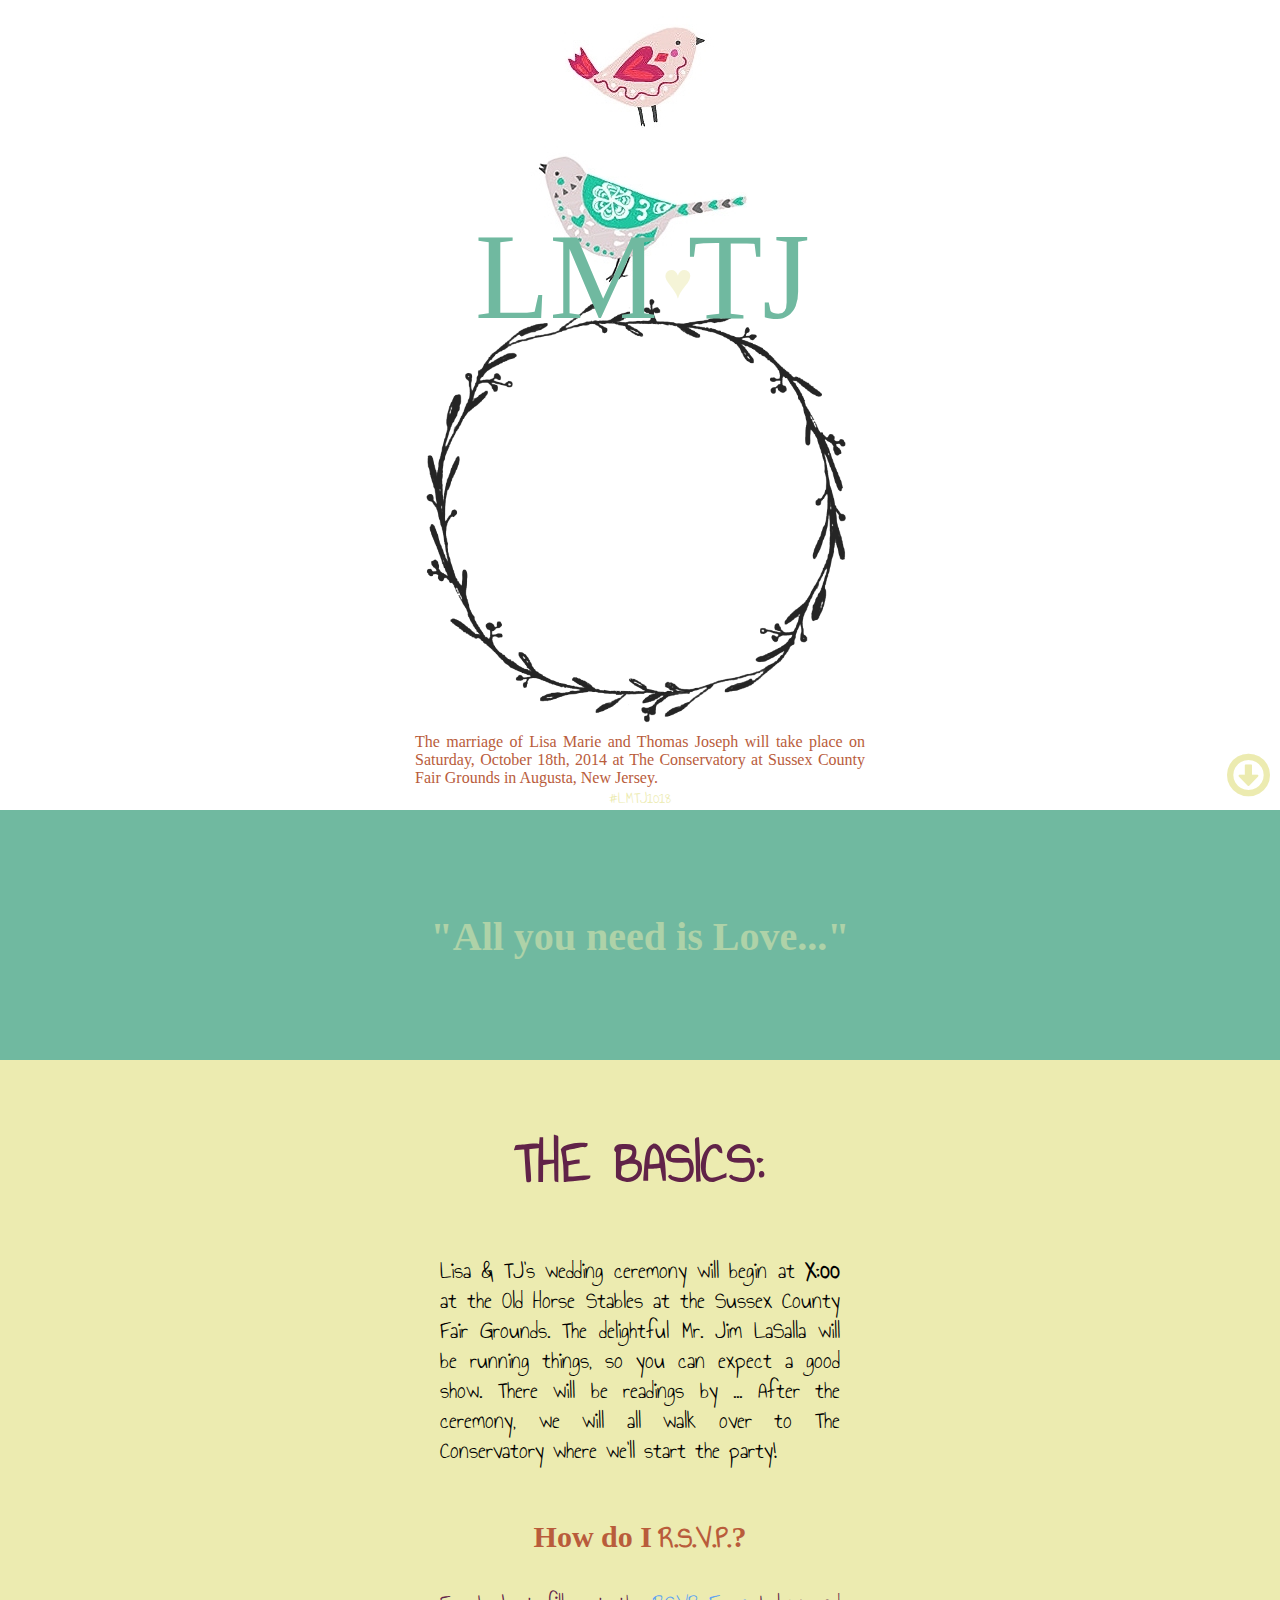
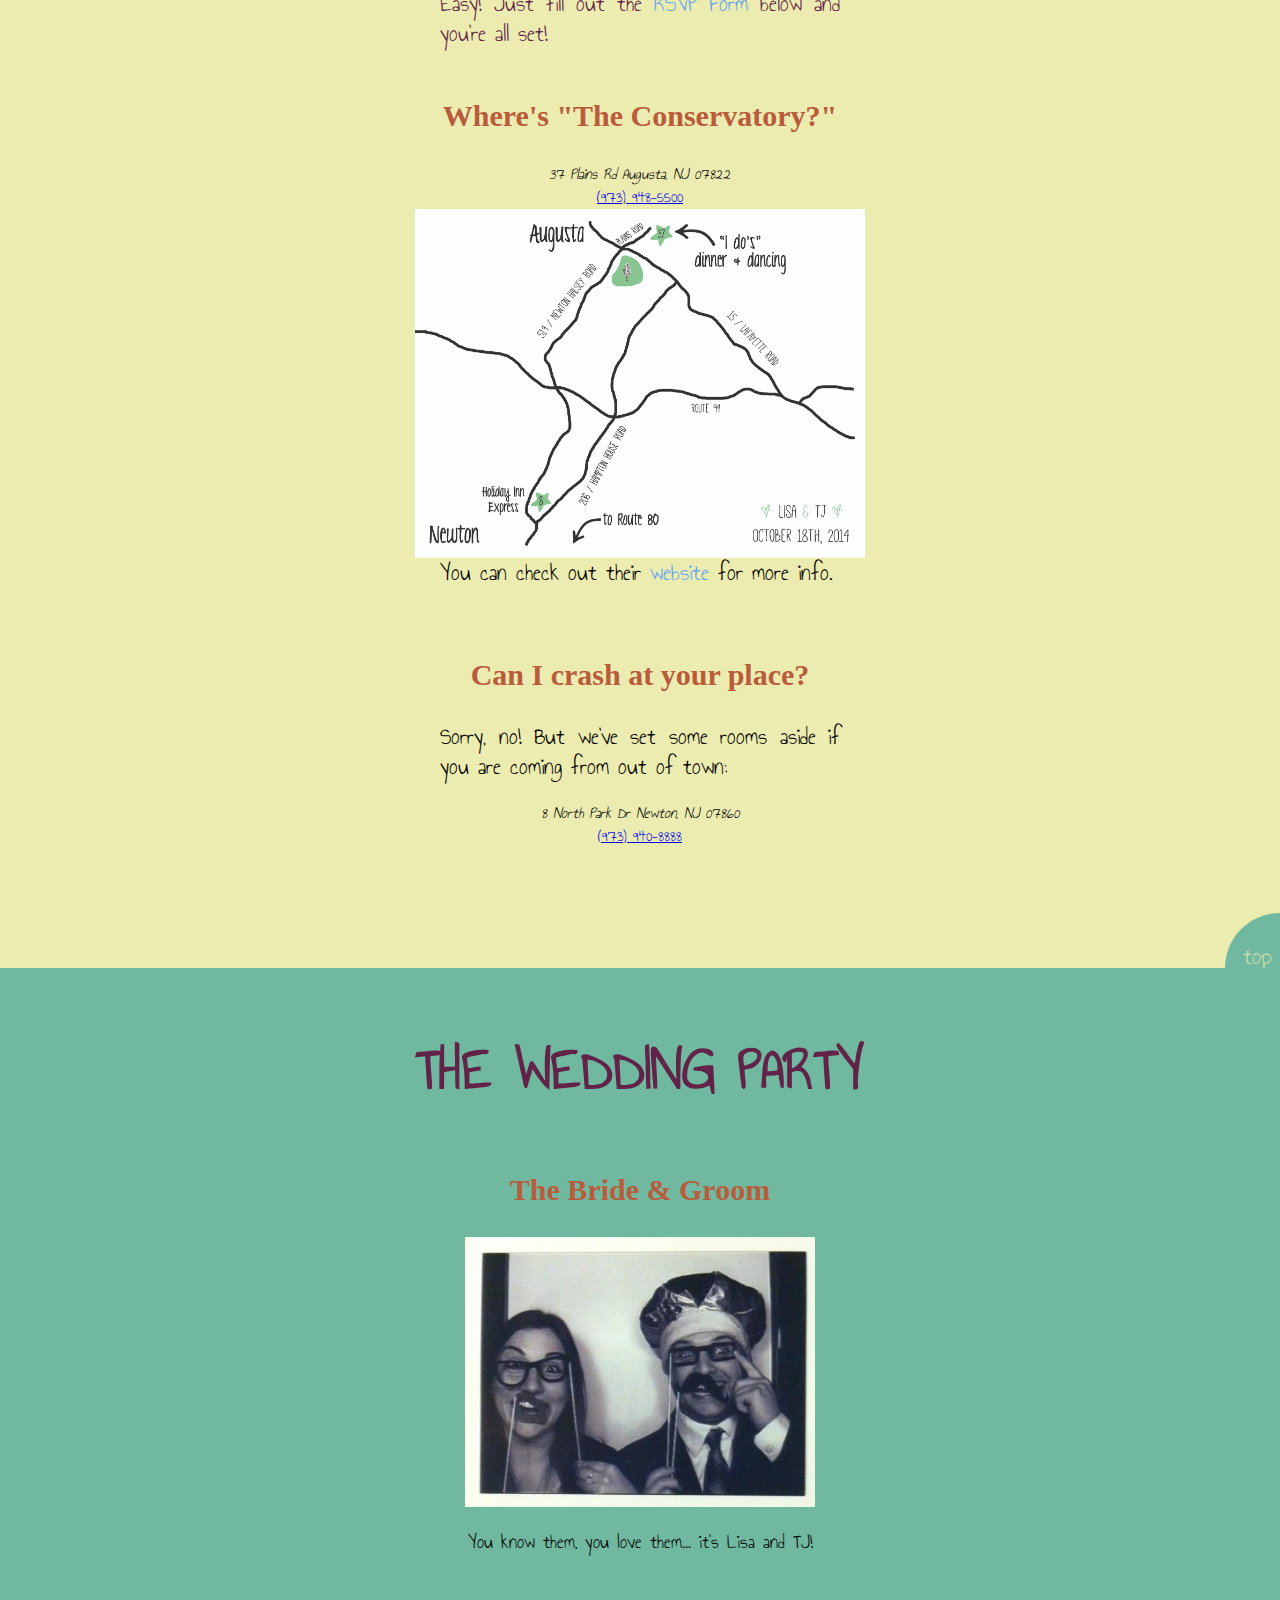
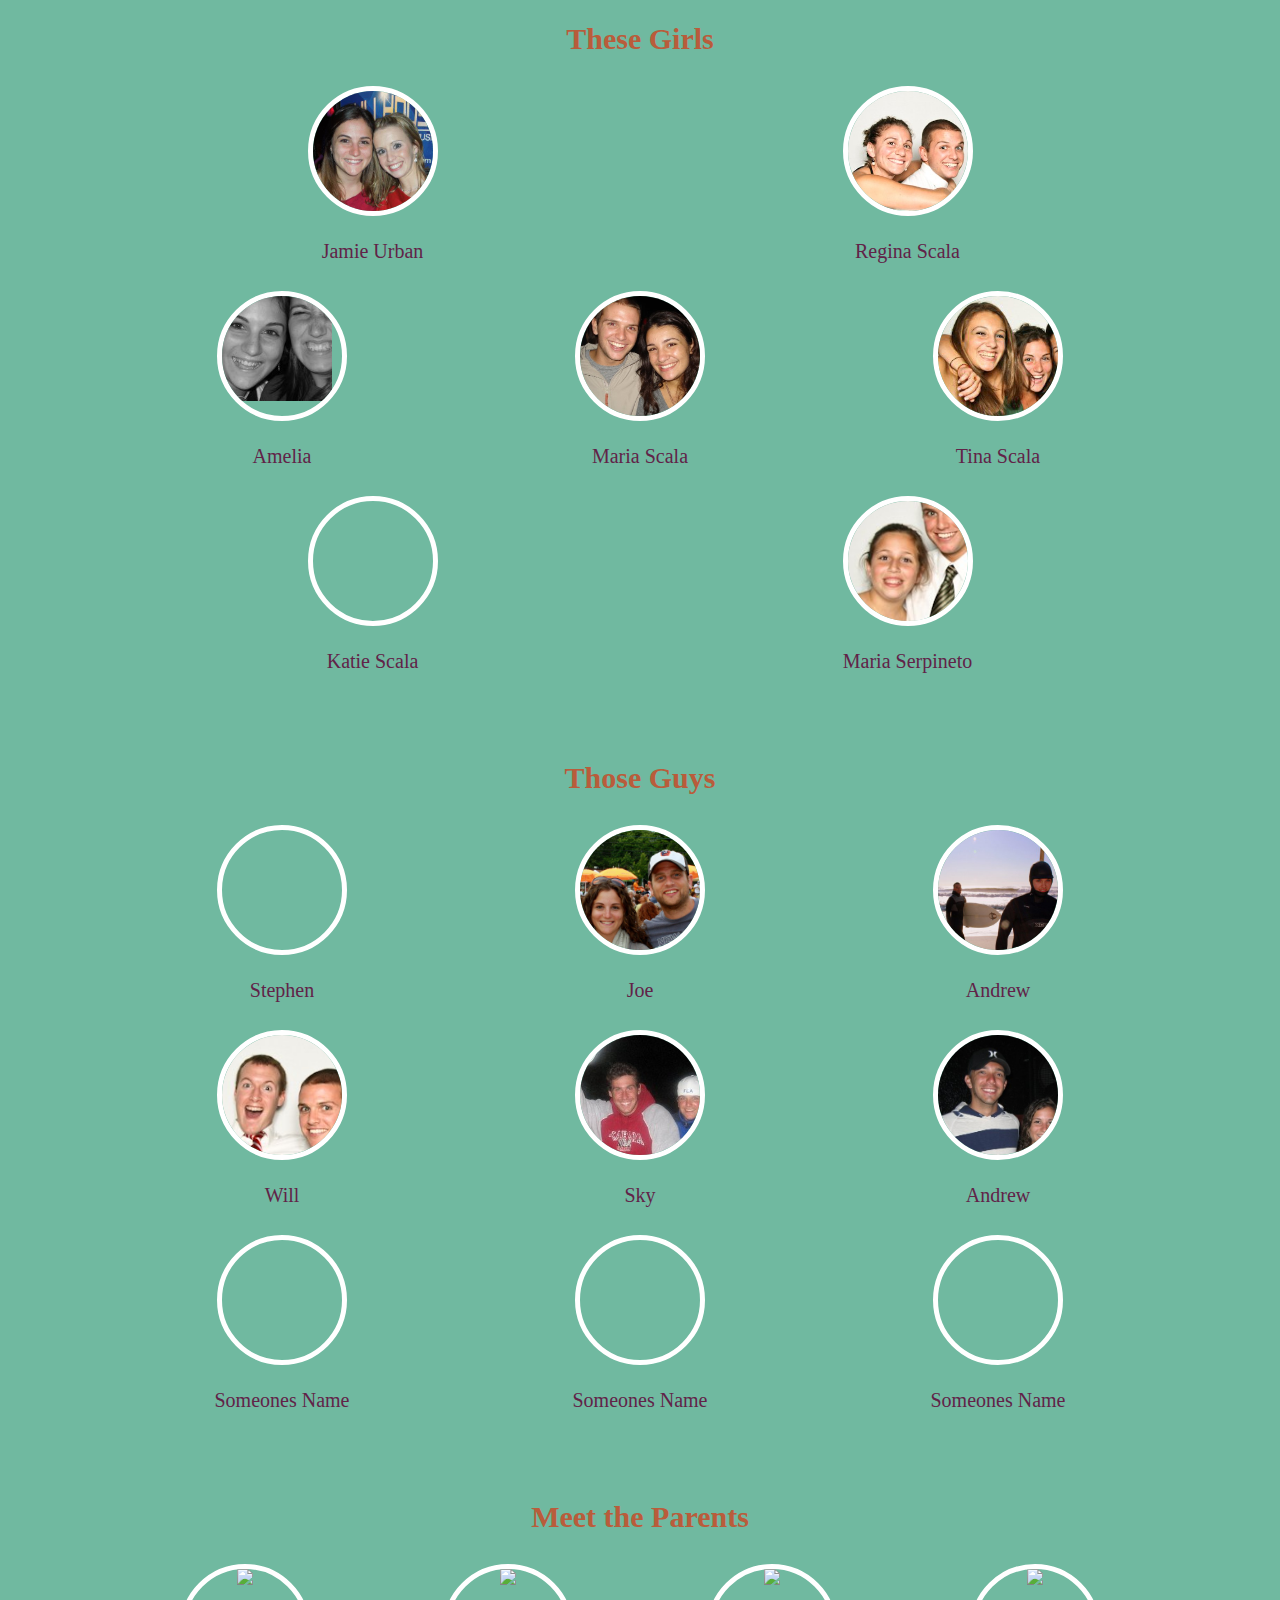
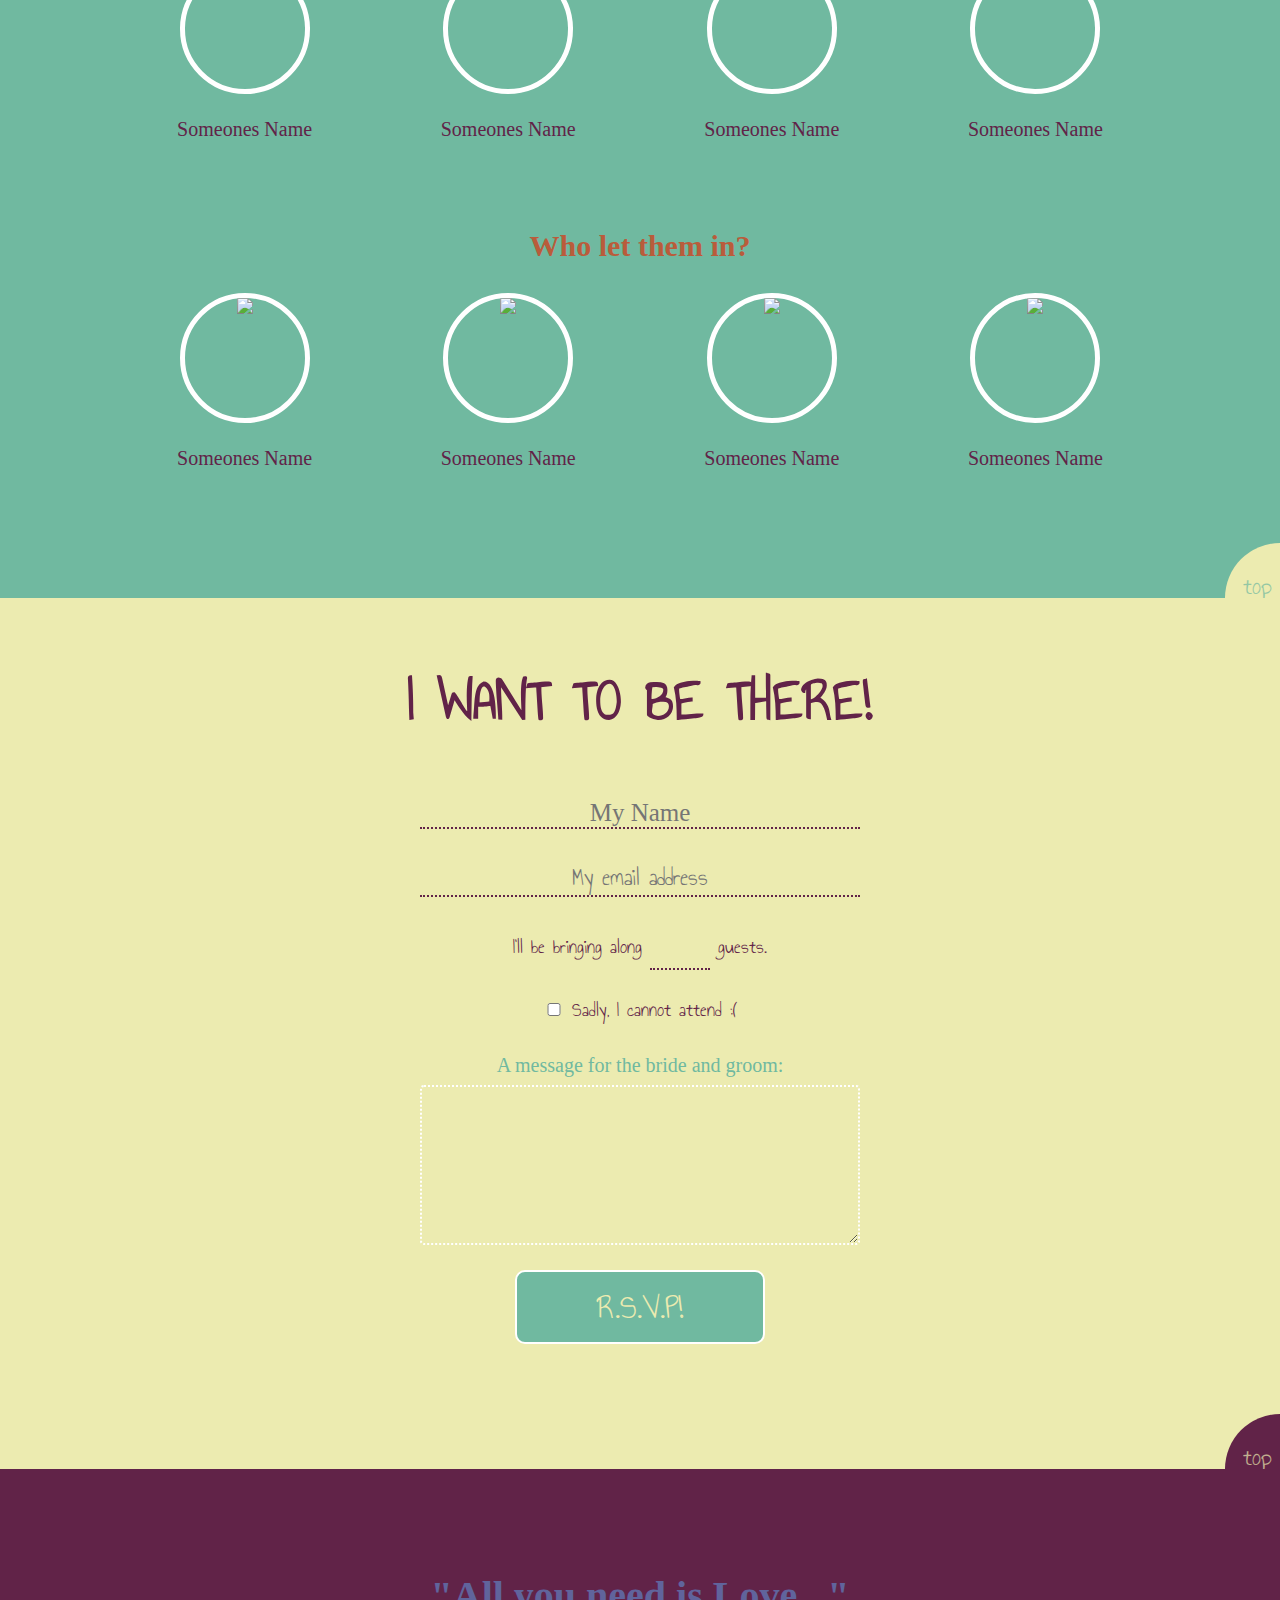
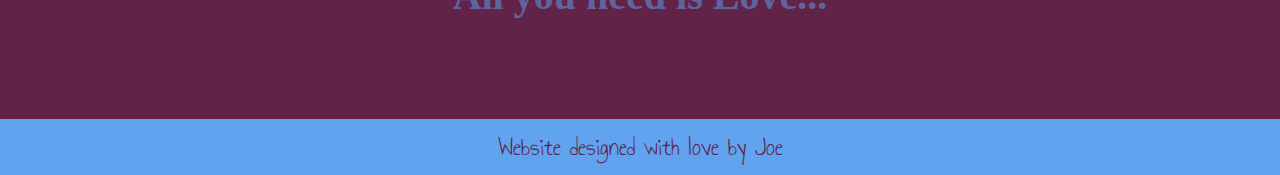
==== lmtj/lmtj/index.html @ 869a6912 "favicon, rotating header text" ====
﻿<!DOCTYPE HTML PUBLIC "-//W3C//DTD XHTML 1.0 Transitional//EN" "http://www.w3.org/TR/xhtml1/DTD/xhtml1-transitional.dtd">
<html xmlns="http://www.w3.org/1999/xhtml">

<head>
    <!--
    <link href='http://fonts.googleapis.com/css?family=Rum+Raisin' rel='stylesheet' type='text/css'>
    <link href='http://fonts.googleapis.com/css?family=Sue+Ellen+Francisco' rel='stylesheet' type='text/css'>
    <link href='http://fonts.googleapis.com/css?family=Patrick+Hand' rel='stylesheet' type='text/css'>
    -->
    <link href='http://fonts.googleapis.com/css?family=Homemade+Apple' rel='stylesheet' type='text/css' />
    <link href='http://fonts.googleapis.com/css?family=Annie+Use+Your+Telescope' rel='stylesheet' type='text/css' />
    <link href='http://fonts.googleapis.com/css?family=Loved+by+the+King' rel='stylesheet' type='text/css' />
    <link href='http://fonts.googleapis.com/css?family=Unkempt:400,700|Love+Ya+Like+A+Sister|Kranky|Miltonian|Ribeye+Marrow' rel='stylesheet' type='text/css' />

    <link href="http://netdna.bootstrapcdn.com/font-awesome/4.0.3/css/font-awesome.css" rel="stylesheet" />

    <link rel="shortcut icon" type="image/png" href="/favicon.ico" />
    <link rel="shortcut icon" type="image/png" href="http://lisaandtj.com/favicon.ico" />

    <meta http-equiv="Content-Type" content="text/html; charset=utf-8" />
    <title>LM&hearts;TJ</title>
    <link href="style.css" rel="stylesheet" />
    <link href="top.css" rel="stylesheet" />
    <link href="map.css" rel="stylesheet" />
</head>

<body onload="">
    <!-- Just an anchor --><a name=top></a>

    <div class="relative">

        <!-- HEADER IMAGES! -->

        <div id="spacer"></div>

        <div id="redbird" class="bird">
            <img src="assets/invites/redbird.jpg" />
        </div>
        <div id="greenbird" class="bird">
            <img src="assets/invites/greenbird.jpg" />
        </div>

        <div id="wreath">
            <img id="wreath" src="assets/invites/4.png" width="450px" />
        </div>

        <div id="LMTJ1" style="cursor: pointer; position: absolute; font-family: 'Unkempt'; margin-top: 70px; font-size: 140px; margin-bottom: 40px; top: 137px; left: 50%; margin-left: -165px; font-size: 122px;"
             title="Unkempt"
             class="color2">LM<span class="heart color3">&hearts;</span>TJ</div>

        <div id="LMTJ2" style="cursor: pointer;  position: absolute; font-family: 'Kranky'; top: 134px; margin-top: 70px; left: 50%; font-size: 140px; margin-bottom: 40px; margin-left: -184px; font-size: 120px;"
             title="Kranky"
             class="color2" style="">LM<span class="heart color3">&hearts;</span>TJ</div>

        <div id="LMTJ3" style="cursor: pointer; position: absolute; font-family: 'Ribeye Marrow'; top: 141px; margin-top: 70px; margin-bottom: 40px; left: 50%; left: 50%; margin-left: -176px; font-size: 102px;"
             title="Ribeye Marrow"
             class="color2" style="">LM<span class="heart color3">&hearts;</span>TJ</div>

        <!-- Intro text -->

        <div id="announcement" class="rotate-3 font-apple color5">
            The marriage of <span class=color2x>Lisa Marie</span> and <span class=color2x>Thomas Joseph</span> will take place on Saturday,
            October 18th, 2014 at
            The Conservatory
            at Sussex County Fair Grounds in Augusta, New Jersey.
        </div>

        <div id="hashtag" class="color3 font-annie">#LMTJ1018</div>

        <span class="color3 arrow lookatme">
            <i class="fa fa-arrow-circle-o-down"></i>
        </span>

    </div>

    <div class="bgcolor2 level">
        <h2 class="color3 font-apple all-you-need pulse">"All you need is Love..."</h2>
    </div>

    <div id=level2 class="level bgcolor3">
        <h2 class="color4 font-annie">THE BASICS:</h2>

        <p class=font-annie>
            Lisa & TJ's wedding ceremony will begin at <b>X:00</b> at the Old Horse Stables at the Sussex County Fair Grounds.
            The delightful Mr. Jim LaSalla will be running things, so you can expect a good show.
            There will be readings by ...
            After the ceremony, we will all walk over to The Conservatory where we'll start the party!
        </p>
        <h3 class="color5 font-apple">How do I <span class="font-annie bold">R.S.V.P.</span>?</h3>
        <p class="color4 font-annie">
            Easy! Just fill out the <a href="#rsvp">RSVP Form</a> below and you're all set!
        </p>


        <h3 class="color5 font-apple">Where's "The Conservatory?"</h3>

        <div id="conservatory-info" class="font-annie">
            <address>37 Plains Rd Augusta, NJ 07822</address>
            <a href="tel:9739485500">(973) 948-5500</a>
        </div>

        <a href="assets/Map.jpg">
            <img id="map" src="assets/Map.jpg" width="450px" />
        </a>

        <p class="font-annie">
            You can check out their <a href="http://www.newjerseystatefair.org/conservatory/conservatory.cfm" target="_blank">website</a> for more info.
        </p>

        <!--
        <br /><br />
        <p class=font-annie>
            Here are a few pics to give you the idea. <br />
            <br />

            <img class=conservatory-image src="https://www.newjerseystatefair.org/assets/images/conservatory_directions.jpg" /></img>
            <img class=conservatory-image src="https://www.newjerseystatefair.org/assets/images/conservatory_family.jpg" /></img>
            <img class=conservatory-image src="https://www.newjerseystatefair.org/assets/images/conservatory_social.jpg" /></img>
                      -->
        </p>
        <!--
        <h3 class="color5 font-apple">Who's in the Wedding?</h3>
        <p class=font-annie>
            Funny you should ask! You can read all about that <a href="#weddingparty">here</a> :)
        </p>
        -->
        <!--
        <h3 class="color5 font-apple">What should I bring?</h3>
        <p class=font-annie>
            Your dancin' shoes, and if you'd like, you can get some good gift ideas here:
        </p>
        -->

        <h3 class="color5 font-apple">Can I crash at your place?</h3>
        <p class="font-annie">
            Sorry, no! But we've set some rooms aside if you are coming from out of town:
        </p>
        <div id="hotel-info" class="font-annie">
            <address>8 North Park Dr Newton, NJ 07860</address>
            <a href="tel:9739408888">(973) 940-8888</a>
        </div>

        <div class="top-link bgcolor2">
            <a href="#top" class="font-annie color3">top</a>
        </div>
        </a>
        </p>
    </div>
    <div id=level3 class="level bgcolor2">
        <a name=weddingparty></a>
        <h2 class="color4 font-annie">THE WEDDING PARTY</h2>
        <div>
            <h3 class="color5 font-apple">The Bride &amp; Groom</h3>
            <div class=img-container style="">
                <img id=filmstrip src="assets/filmstrip.jpg" width=350 /></img>
            </div>

            <p class=font-annie>
                You know them, you love them... it's Lisa and TJ!
            </p>
        </div>
        <!--
        <div class=half>
            <h3 class="color5 font-apple">"Made" of Honor</h3>
            <div class="circle spin">
                <img src="http://3.bp.blogspot.com/-3k7Y3EVSAos/UptYUQIkzfI/AAAAAAAALD0/5wga7NgBuIs/s640/IMG_1377.jpg" width=300 />
            </div>
            <p class="color4 font-apple center quote">First "Nick-name" Lastname</p>
            <p class="center font-annie">And a little bit more info about her!</p>
        </div>
        <div class="half borderxleft">
            <h3 class="color5 font-apple">The Greatest Man</h3>
            <div class="circle spinback">
                <img src="http://3.bp.blogspot.com/-ca2h3PE_8Mw/UmMtMMgVLuI/AAAAAAAAFTk/RKV72w-Aeik/s640/Hike-2.jpg" width=300 />
            </div>
            <p class="color4 font-apple center quote">First "Nickname" Lastname</p>
            <p class="center font-annie">And a little bit more info about him!</p>
        </div>
        -->
        <h3 class="color5 font-apple">These Girls</h3>

        <div class=half>
            <div class="circle circle-small">
                <img src="assets/jamie&me.jpg"
                     style="position: relative; width: 250px; top: -40px; left: -60px;" /></img>
            </div>
            <p class="quote color4 font-apple center shake-hover">Jamie Urban</p>
        </div>
        <div class=half>
            <div class="circle circle-small">
                <img src="assets/regina&tj.jpg"
                     style="position: relative; width: 300px; top: -80px; left: -30px;" /></img>
            </div>
            <p class="quote color4 font-apple center">Regina Scala</p>
        </div>

        <div class=third>
            <div class="circle circle-small">
                <img src="assets/amelia&me.jpg"
                     style="position: relative; width: 140px; top: 0px; left: -30px;" /></img>
            </div>
            <p class="quote color4 font-apple center">Amelia</p>
        </div>
        <div class=third>
            <div class="circle circle-small">
                <img src="assets/tj&mariascala.jpg"
                     style="position: relative; width: 180px; top: 0px; left: -30px;" /></img>
            </div>
            <p class="quote color4 font-apple center">Maria Scala</p>
        </div>
        <div class=third>
            <div class="circle circle-small">
                <img src="assets/scalagirls&me-2.jpg"
                     style="position: relative; width: 170px; top: 0px; left: 0px;" /></img>
            </div>
            <p class="quote color4 font-apple center">Tina Scala</p>
        </div>

        <div class=half>
            <div class="circle circle-small">
                <img src=""
                     style="position: relative; width: 170px; top: 0px; left: 0px;" /></img>
            </div>
            <p class="quote color4 font-apple center">Katie Scala</p>
        </div>
        <div class=half>
            <div class="circle circle-small">
                <img src="assets/tj&mariaserp.jpg"
                     style="position: relative; width: 519px; top: -174px; left: -123px;" /></img>
            </div>
            <p class="quote color4 font-apple center">Maria Serpineto</p>
        </div>


        <h3 class="color5 font-apple">Those Guys</h3>

        <div class=third>
            <div class="circle circle-small">
                <img src="assets/lisa&stephen.jpg"
                     style="position: relative; top: -33px; left: -138px; width: 377px;" /></img>
            </div>
            <p class="quote color4 font-apple center">Stephen</p>
        </div>
        <div class=third>
            <div class="circle circle-small">
                <img src="assets/lisaregina&joe.jpg"
                     style="position: relative; top: -73px; left: -179px; width: 419px;" /></img>
            </div>
            <p class="quote color4 font-apple center">Joe</p>
        </div>
        <div class=third>
            <div class="circle circle-small">
                <img src="assets/tj&andrew.png"
                     style="position: relative; top: 0px; left: -86px; width: 250px;" /></img>
            </div>
            <p class="quote color4 font-apple center">Andrew</p>
        </div>


        <div class=third>
            <div class="circle circle-small">
                <img src="assets/tj&will1.jpg"
                     style="position: relative; top: -139px; left: -196px; width: 500px;" /></img>
            </div>
            <p class="quote color4 font-apple center">Will</p>
        </div>
        <div class=third>
            <div class="circle circle-small">
                <img src="assets/tjandrew&sky.jpg"
                     style="position: relative; top: -75px; left: -147px; width: 385px;" /></img>
            </div>
            <p class="quote color4 font-apple center">Sky</p>
        </div>
        <div class=third>
            <div class="circle circle-small">
                <img src="assets/tjlisa&andrew.jpg"
                     style="position: relative;top: 0px; left: -25px; width: 250px" /></img>
            </div>
            <p class="quote color4 font-apple center">Andrew</p>
        </div>
        <div class=third>
            <div class="circle circle-small">
                <img src=""
                     style="position: relative;top: 0px; left: -25px;" width=150px /></img>
            </div>
            <p class="quote color4 font-apple center">Someones Name</p>
        </div>
        <div class=third>
            <div class="circle circle-small">
                <img src=""
                     style="position: relative;top: 0px; left: -25px;" width=150px /></img>
            </div>
            <p class="quote color4 font-apple center">Someones Name</p>
        </div>
        <div class=third>
            <div class="circle circle-small">
                <img src=""
                     style="position: relative;top: 0px; left: -25px;" width=150px /></img>
            </div>
            <p class="quote color4 font-apple center">Someones Name</p>
        </div>



        <h3 class="color5 font-apple">Meet the Parents</h3>

        <div class=quarter>
            <div class="circle circle-small wobble">
                <img src="http://2.bp.blogspot.com/-B0xafKQ3IIA/UptYVHcWcLI/AAAAAAAALD4/d2SfIdviL4Q/s640/IMG_1363.jpg" width=300 /></img>
            </div>
            <p class="quote color4 font-apple center">Someones Name</p>
        </div>
        <div class=quarter>
            <div class="circle circle-small">
                <img src="http://2.bp.blogspot.com/-rRsVY1VwEDY/UmccPJsUi3I/AAAAAAAAFWM/uldNN2NoHP8/s640/Final+Expressions-6.jpg" width=300 /></img>
            </div>
            <p class="quote color4 font-apple center">Someones Name</p>
        </div>
        <div class=quarter>
            <div class="circle circle-small">
                <img src="http://1.bp.blogspot.com/-3WPZyEkYXOs/UmccOgbIcSI/AAAAAAAAFVo/1iwQlj3Yl5M/s640/Final+Expressions-3.jpg" width=300 /></img>
            </div>
            <p class="quote color4 font-apple center">Someones Name</p>
        </div>
        <div class=quarter>
            <div class="circle circle-small">
                <img src="http://4.bp.blogspot.com/-8as8p_OSy3Y/UptYapm7yCI/AAAAAAAALEU/3TpgjgbFJ4M/s640/IMG_1383.jpg" width=300 /></img>
            </div>
            <p class="quote color4 font-apple center">Someones Name</p>
        </div>

        <h3 class="color5 font-apple">Who let them in?</h3>

        <div class=quarter>
            <div class="circle circle-small">
                <img src="http://2.bp.blogspot.com/-B0xafKQ3IIA/UptYVHcWcLI/AAAAAAAALD4/d2SfIdviL4Q/s640/IMG_1363.jpg" width=300 /></img>
            </div>
            <p class="quote color4 font-apple center">Someones Name</p>
        </div>
        <div class=quarter>
            <div class="circle circle-small">
                <img src="http://2.bp.blogspot.com/-rRsVY1VwEDY/UmccPJsUi3I/AAAAAAAAFWM/uldNN2NoHP8/s640/Final+Expressions-6.jpg" width=300 /></img>
            </div>
            <p class="quote color4 font-apple center">Someones Name</p>
        </div>
        <div class=quarter>
            <div class="circle circle-small">
                <img src="http://1.bp.blogspot.com/-3WPZyEkYXOs/UmccOgbIcSI/AAAAAAAAFVo/1iwQlj3Yl5M/s640/Final+Expressions-3.jpg" width=300 /></img>
            </div>
            <p class="quote color4 font-apple center">Someones Name</p>
        </div>
        <div class=quarter>
            <div class="circle circle-small">
                <img src="http://4.bp.blogspot.com/-8as8p_OSy3Y/UptYapm7yCI/AAAAAAAALEU/3TpgjgbFJ4M/s640/IMG_1383.jpg" width=300 /></img>
            </div>
            <p class="quote color4 font-apple center">Someones Name</p>
        </div>

        <div class="top-link bgcolor3">
            <a href=#top class="font-annie color2">top</a>
        </div>
    </div>

    <div id=level3 class="level bgcolor3">
        <a name=rsvp></a>
        <h2 class="color4 font-annie">I WANT TO BE THERE!</h2>
        <div id=rsvpform>
            <form class=color4>
                <p>
                    <input class="font-apple bgcolor3" type=text placeholder="My Name" />
                </p>
                <p>
                    <input class="font-annie bgcolor3" type=email placeholder="My email address" />
                </p>
                <p class="size-small font-annie">
                    I'll be bringing along <input class="input-short bold font-annie color4 bgcolor3" /> guests.
                </p>
                <p class=size-small>
                    <label class=font-annie>
                        <input type=checkbox class="input-checkbox" /> Sadly, I cannot attend :(
                    </label>
                </p>
                <p class="size-small color2">
                    <span class="font-apple">A message for the bride and groom:</span><br />
                    <textarea rows=5 class="textarea font-georgia bgcolor3 size-small"></textarea>
                </p>
                <p>
                    <button class="button color3 bgcolor2 font-annie">R.S.V.P!</button>
                </p>
            </form>
        </div>
        <div class="top-link bgcolor4">
            <a href=#top class="font-annie color3">top</a>
        </div>
    </div>

    <div class="bgcolor4 level">
        <h2 class="color1 font-apple all-you-need">"All you need is Love..."</h2>
    </div>
    <div class="bgcolor1" style="padding:10px;">
        <span class="color4 size-small font-annie">

            Website designed with love by Joe

        </span>
    </div>
</body>
<script src="//ajax.googleapis.com/ajax/libs/jquery/1.11.0/jquery.min.js"></script>
<script>
    var counter = 1;
    $(document).ready(function () {

        $("#LMTJ2").hide();
        $("#LMTJ3").hide();

        $("#LMTJ1, #LMTJ2, #LMTJ3").click(function () {
            console.log('click');

            $(this).fadeOut();
            $("#LMTJ" + ((counter % 3) + 1)).fadeIn();

            counter++;
        });


        counter++;
    });
</script>

</html>
---- lmtj/lmtj/style.css ----
﻿
.color1 {
    color: #60A4F0;
}

.color2 {
    color: #70B9A0;
}

.color3 {
    color: #ECEBB0;
}

.color4 {
    color: #612348;
}

.color5 {
    color: #B95C3B;
}

.bgcolor1 {
    background-color: #60A4F0;
}

.bgcolor2 {
    background-color: #70B9A0;
}

.bgcolor3 {
    background-color: #ECEBB0;
}

.bgcolor4 {
    background-color: #612348;
}

.bgcolor5 {
    background-color: #B95C3B;
}

.font-rum {
    font-family: 'Rum Raisin', Georgia;
}

.font-apple {
    font-family: 'Homemade Apple', Georgia;
}

.font-sue {
    font-family: 'Sue Ellen Francisco', Georgia;
}

.font-patrick {
    font-family: 'Patrick Hand', Georgia;
}

.font-annie {
    font-family: 'Annie Use Your Telescope', Georgia;
}

.font-georgia {
    font-family: Georgia;
}

.rotate-5 {
    transform: rotate(-5deg);
    -ms-transform: rotate(-5deg); /* IE 9 */
    -webkit-transform: rotate(-5deg); /* Safari and Chrome */
}

.rotate-95 {
    transform: rotate(-95deg);
    -ms-transform: rotate(-95deg); /* IE 9 */
    -webkit-transform: rotate(-95deg); /* Safari and Chrome */
}

.rotate-90 {
    transform: rotate(-90deg);
    -ms-transform: rotate(-90deg); /* IE 9 */
    -webkit-transform: rotate(-90deg); /* Safari and Chrome */
}

body {
    text-align: center;
    margin: 0;
    padding: 0;
}

#LMTJ {
    margin-top: 70px;
    font-size: 140px;
    margin-bottom: 40px;
}

#announcement {
    width: 450px;
    margin: auto;
    text-align: justify;
}

.heart {
    opacity: .5;
    font-size: 50px;
    position: relative;
    top: -20px;
    left: 5px;
}



.size-small {
    font-size: 25px;
}

.level {
    padding: 10px 50px 100px 50px;
}

h2 {
    font-size: 60px;
}

input {
    font-size: 25px;
    padding: 5px 20px;
    padding-bottom: 0px;
    border: 0px;
    border-bottom: 2px dotted #612348;
    width: 400px;
    text-align: center;
}

.input-short {
    width: 50px;
    padding: 5px 5px;
}

.guest-message {
}

.bold {
    font-weight: bold;
}

.input-checkbox {
    margin: 0px;
    padding: 0px;
    background-color: white;
    border: 1px solid red;
    width: 20px;
}

.textarea {
    border: 2px dotted white;
    width: 420px;
    text-align: left;
    border-radius: 4px;
    padding: 8px;
    margin-top: 5px;
}

.button {
    padding: 10px;
    font-size: 35px;
    width: 250px;
    border: 2px solid white;
    border-radius: 10px;
}

h3 {
    font-size: 30px;
}

#level2 p {
    font-size: 24px;
    width: 400px;
    margin: auto;
    line-height: 30px;
    text-align: justify;
    padding-bottom: 20px;
}

.level {
    position: relative;
}

    .level p a {
        text-decoration: none;
        color: #60A4F0;
    }

#level3 p {
    font-size: 20px;
    line-height: 30px;
    padding-bottom: 5px;
}

.half {
    display: inline-block;
    width: 45%;
}

.quarter {
    display: inline-block;
    width: 22%;
}

.third {
    display: inline-block;
    width: 30%;
}

.border-left {
    border-left: 2px dotted white;
}

.img-container {
    height: 270px;
    overflow-y: hidden;
    margin-bottom: 20px;
    position: relative;
}

#filmstrip {
    position: relative;
    top: 0px;
    -webkit-transition-property: top;
    transition-duration: .2s;
    transition-timing-function: ease-in;
}

    #filmstrip:hover {
        top: -270px;
    }

.circle.spin:hover {
    -webkit-transition-property: rotate;
    transition-duration: .5s;
    transition-timing-function: ease-in;
    transform: rotate(-360deg);
    -ms-transform: rotate(-360deg); /* IE 9 */
    -webkit-transform: rotate(-360deg); /* Safari and Chrome */
}

.circle.spinback:hover {
    -webkit-transition-property: rotate;
    transition-duration: .5s;
    transition-timing-function: cubic-bezier(.07,1.41,.82,1.41);
    transform: rotate(360deg);
    -ms-transform: rotate(360deg); /* IE 9 */
    -webkit-transform: rotate(360deg); /* Safari and Chrome */
}

@-webkit-keyframes wobble {
    0% {
        -webkit-transform: rotate(0deg);
    }

    20% {
        -webkit-transform: rotate(60deg);
    }

    50% {
        -webkit-transform: rotate(-60deg);
    }

    100% {
        -webkit-transform: rotate(0deg);
    }
}

.wobble {
    webkit-transform: rotate(0deg);
}

    .wobble:hover {
        -webkit-animation: wobble .5s 5;
    }

.circle {
    border: 10px solid white;
    border-radius: 200px;
    overflow: hidden;
    width: 200px;
    height: 200px;
    margin: auto;
}

.circle-small {
    border: 5px solid white;
    border-radius: 120px;
    width: 120px;
    height: 120px;
}

.top-link {
    position: absolute;
    bottom: 0px;
    right: 0px;
    font-size: 30px;
    height: 30px;
    width: 45px;
    border-radius: 55px 0px 0px 0px;
    padding-top: 25px;
    padding-left: 10px;
}

    .top-link a {
        opacity: .7;
        text-decoration: none;
        font-size: 25px;
    }

    .top-link:hover a {
        opacity: 1;
    }


#level3 p.center.quote {
    text-align: center;
}

.all-you-need {
    font-size: 40px;
    opacity: .5;
    padding-top: 60px;
    margin-bottom: 0px;
}

.conservatory-image {
    margin-bottom: 5px;
    border: 5px solid white;
    border-radius: 5px;
    width: 390px;
}

#level3 h3 {
    margin-top: 60px;
}

.arrow {
    font-size: 50px;
    position: absolute;
    bottom: 10px;
    right: 10px;
}

.relative {
    position: relative;
}
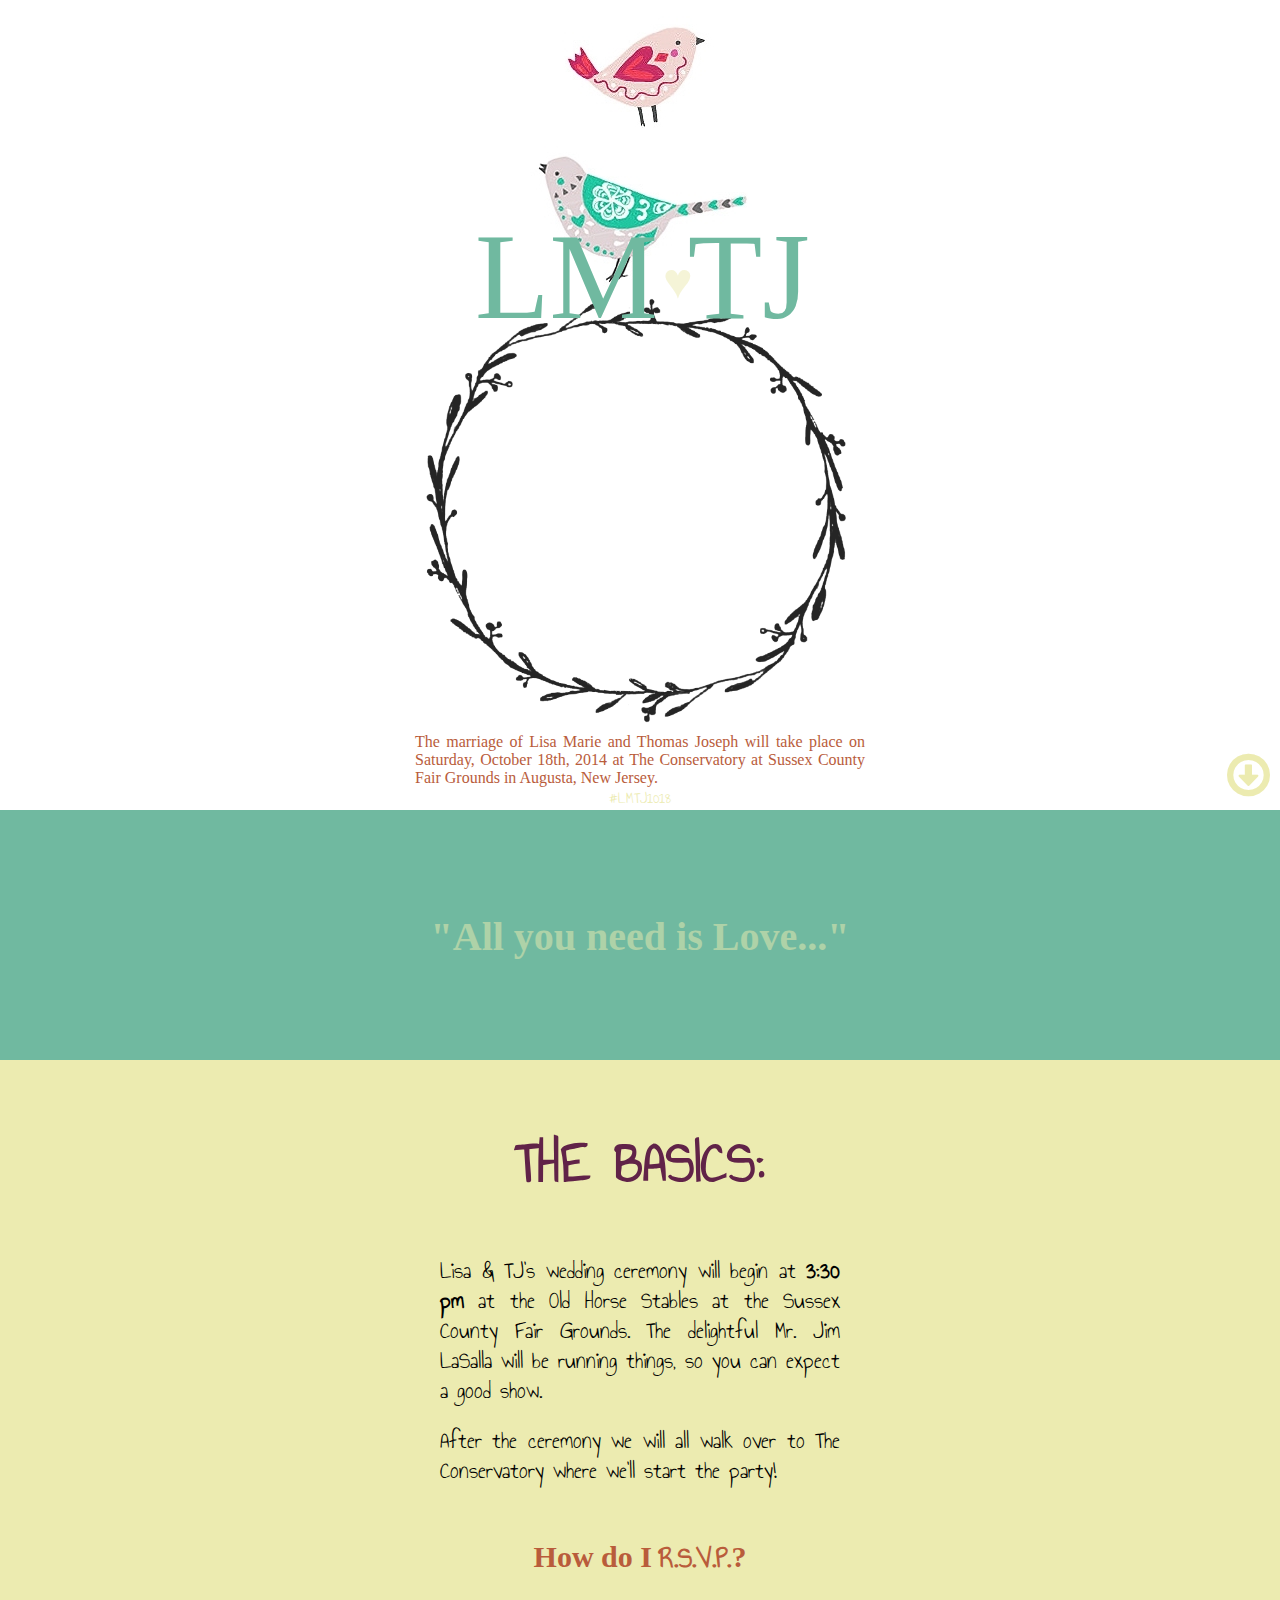
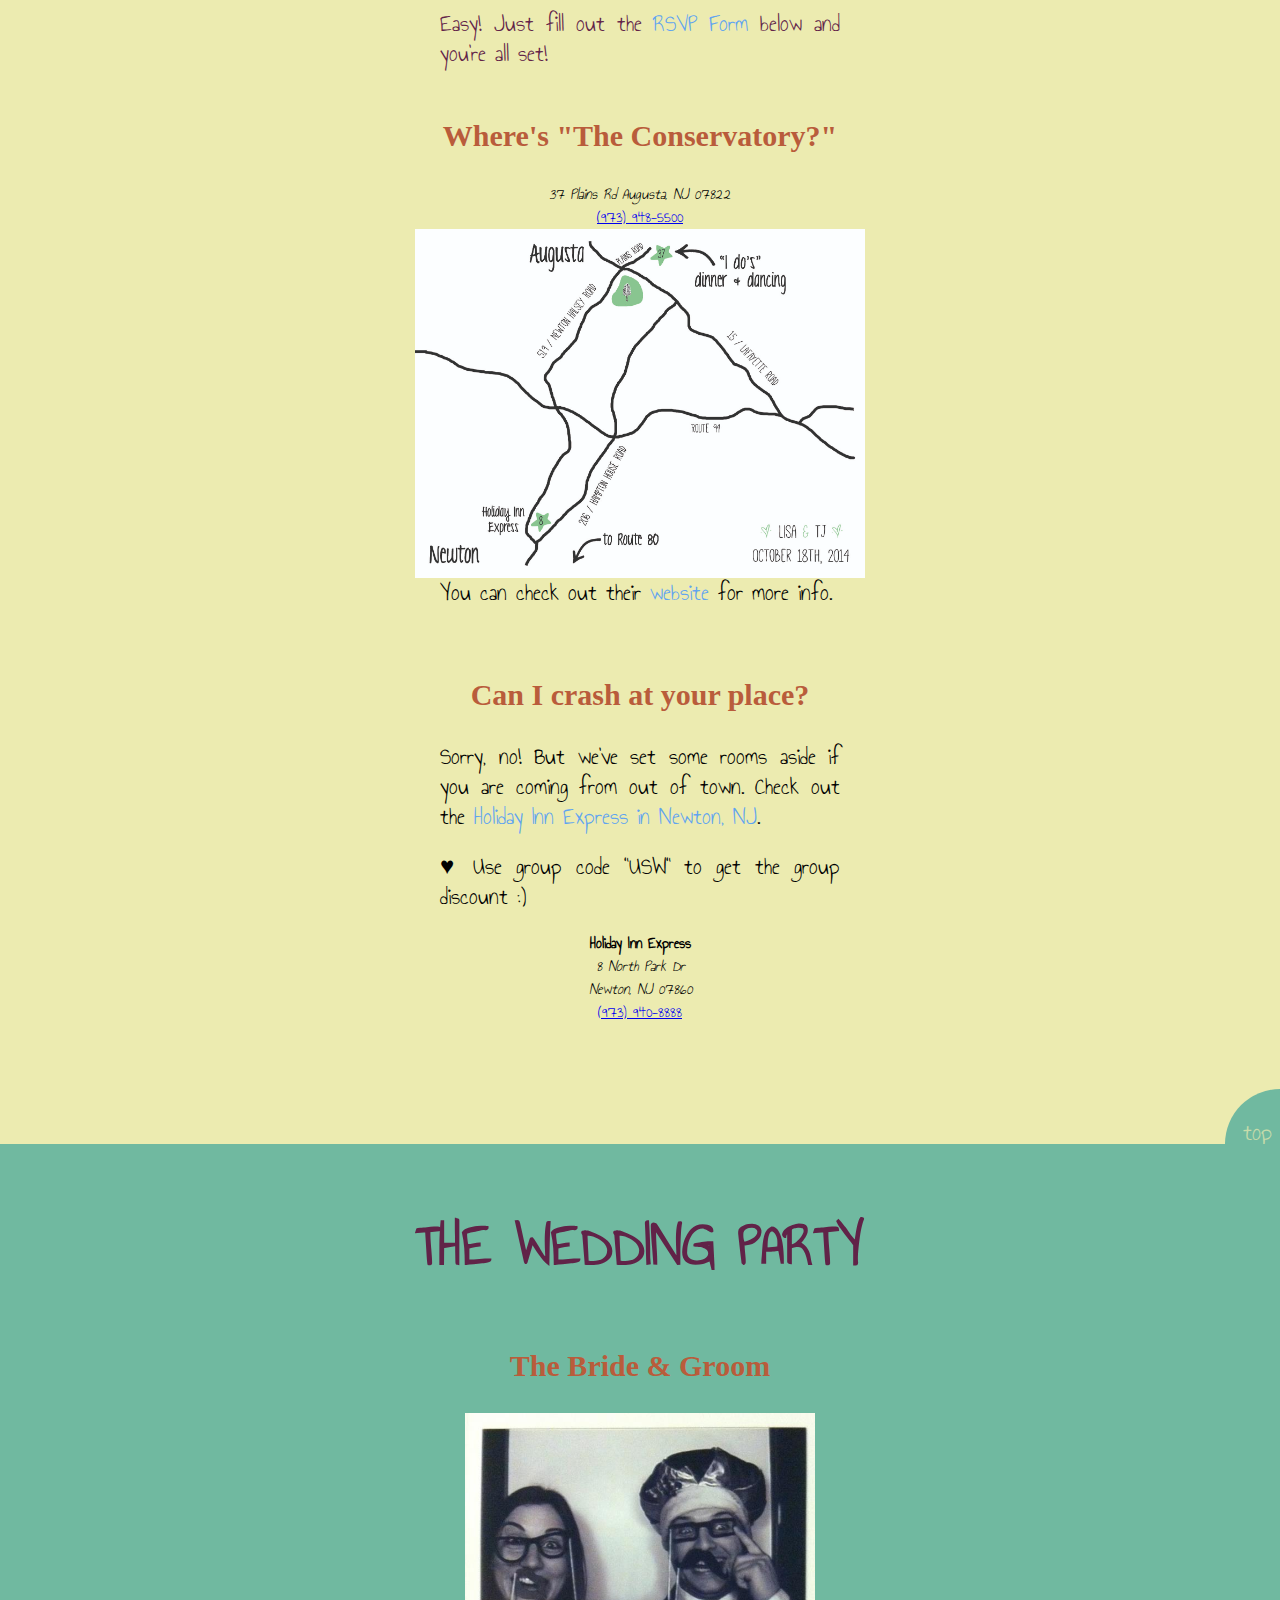
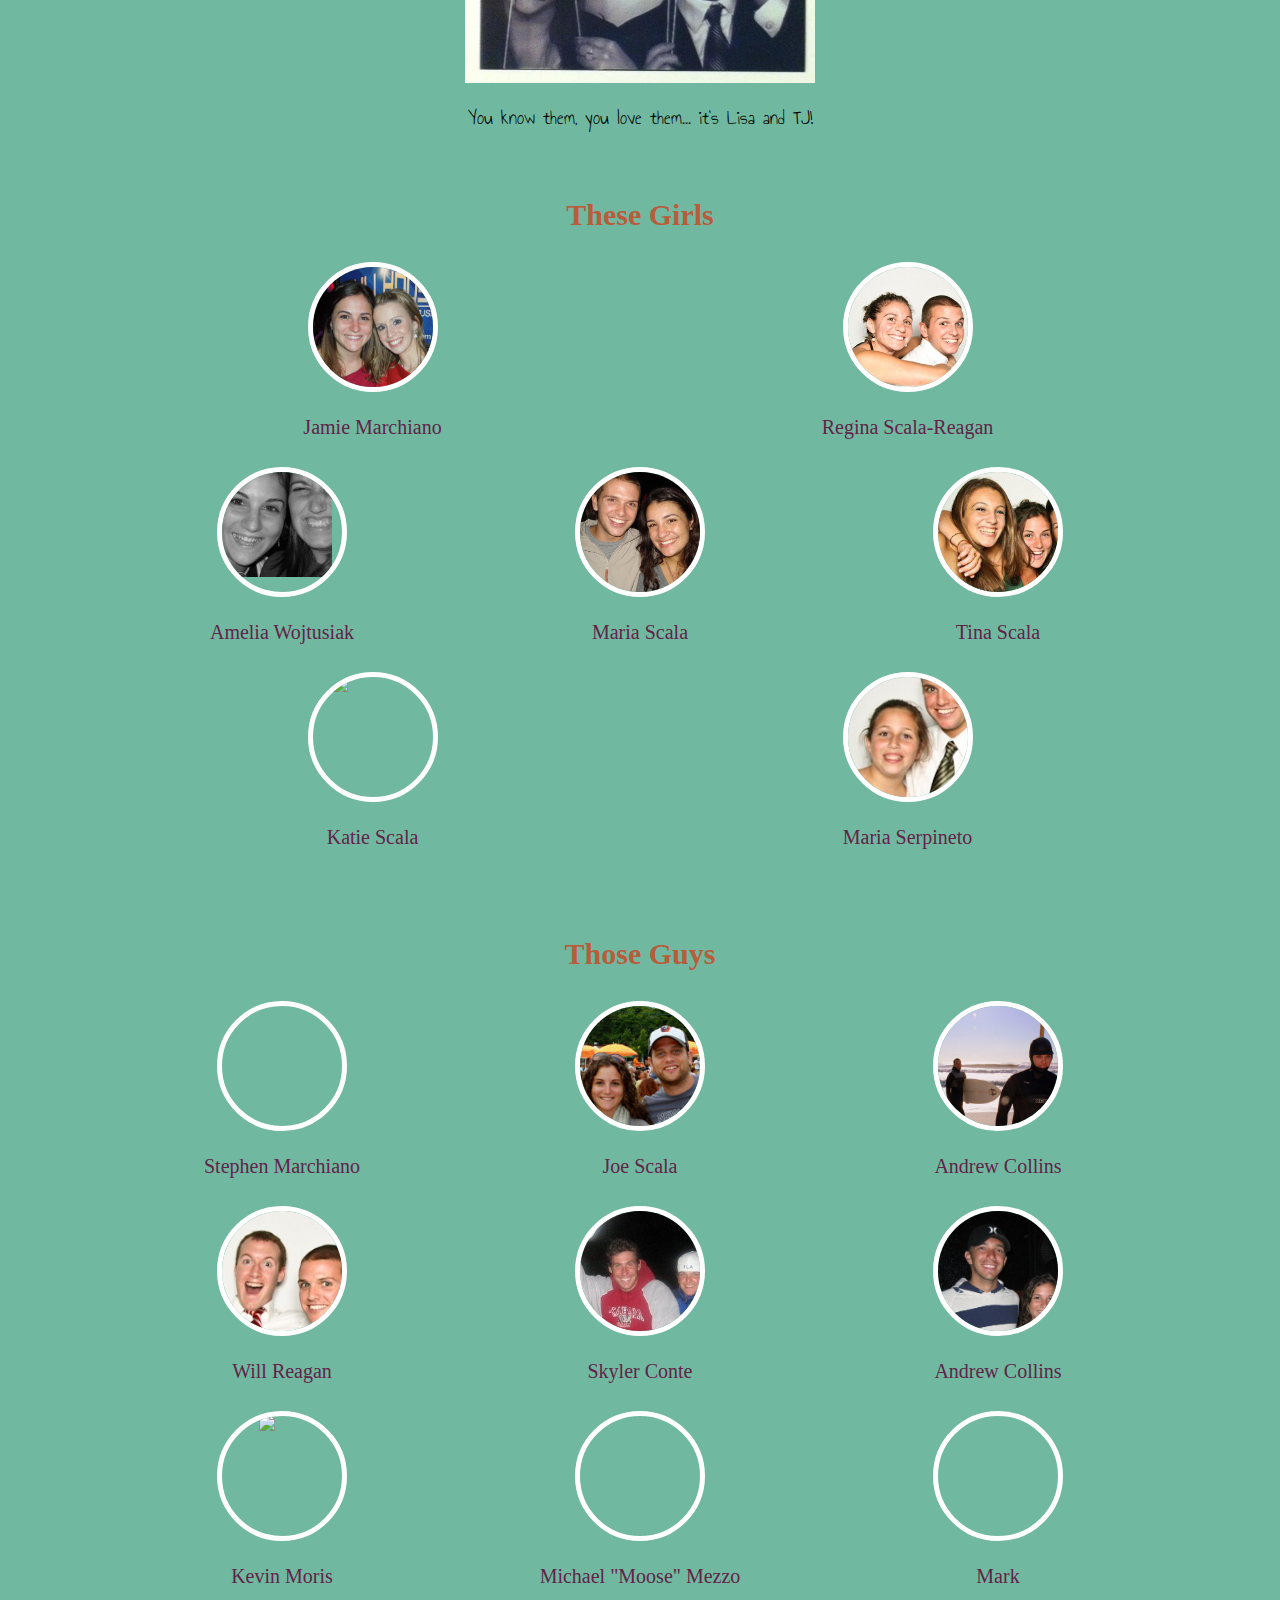
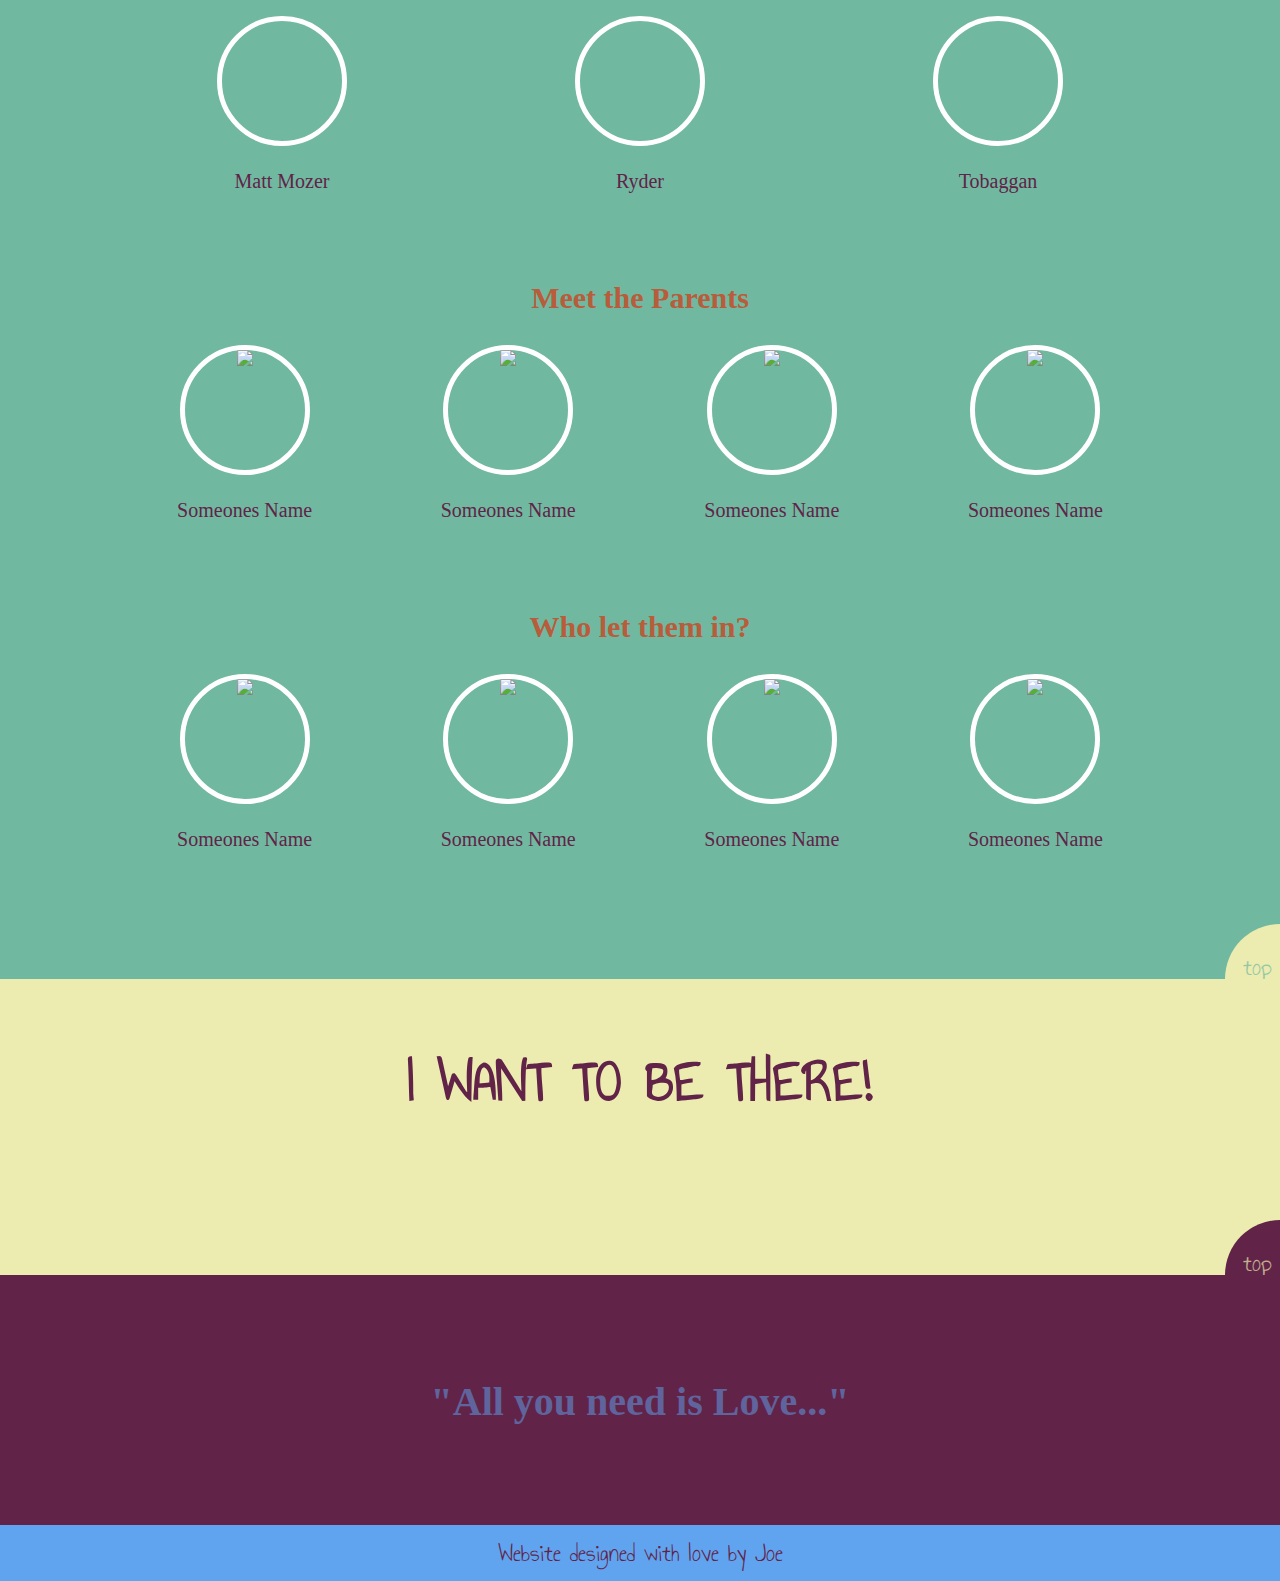
==== commit 7f5d570b: "convert to asp" ====
--- a/lmtj/lmtj/index.html
+++ b/lmtj/lmtj/index.html
@@ -15,7 +15,7 @@
     <link href="http://netdna.bootstrapcdn.com/font-awesome/4.0.3/css/font-awesome.css" rel="stylesheet" />
 
     <link rel="shortcut icon" type="image/png" href="/favicon.ico" />
-    <link rel="shortcut icon" type="image/png" href="http://lisaandtj.com/favicon.ico" />
+    <link rel="shortcut icon" type="image/png" href="http://lisaandtj.us/favicon.ico" />
 
     <meta http-equiv="Content-Type" content="text/html; charset=utf-8" />
     <title>LM&hearts;TJ</title>
@@ -81,10 +81,11 @@
         <h2 class="color4 font-annie">THE BASICS:</h2>
 
         <p class=font-annie>
-            Lisa & TJ's wedding ceremony will begin at <b>X:00</b> at the Old Horse Stables at the Sussex County Fair Grounds.
+            Lisa & TJ's wedding ceremony will begin at <b>3:30 pm</b> at the Old Horse Stables at the Sussex County Fair Grounds.
             The delightful Mr. Jim LaSalla will be running things, so you can expect a good show.
-            There will be readings by ...
-            After the ceremony, we will all walk over to The Conservatory where we'll start the party!
+            </p>
+        <p class="font-annie">
+            After the ceremony we will all walk over to The Conservatory where we'll start the party!
         </p>
         <h3 class="color5 font-apple">How do I <span class="font-annie bold">R.S.V.P.</span>?</h3>
         <p class="color4 font-annie">
@@ -133,10 +134,13 @@
 
         <h3 class="color5 font-apple">Can I crash at your place?</h3>
         <p class="font-annie">
-            Sorry, no! But we've set some rooms aside if you are coming from out of town:
-        </p>
+            Sorry, no! But we've set some rooms aside if you are coming from out of town. Check out the 
+            <a href="http://www.ihg.com/holidayinnexpress/hotels/us/en/newton/nwtnj/hoteldetail">Holiday Inn Express in Newton, NJ</a>.
+        </p>
+        <p class="font-annie">&hearts; Use group code "USW" to get the group discount :)</p>
         <div id="hotel-info" class="font-annie">
-            <address>8 North Park Dr Newton, NJ 07860</address>
+            <b>Holiday Inn Express</b>
+            <address>8 North Park Dr<br /> Newton, NJ 07860</address>
             <a href="tel:9739408888">(973) 940-8888</a>
         </div>
 
@@ -184,14 +188,14 @@
                 <img src="assets/jamie&me.jpg"
                      style="position: relative; width: 250px; top: -40px; left: -60px;" /></img>
             </div>
-            <p class="quote color4 font-apple center shake-hover">Jamie Urban</p>
+            <p class="quote color4 font-apple center shake-hover">Jamie Marchiano</p>
         </div>
         <div class=half>
             <div class="circle circle-small">
                 <img src="assets/regina&tj.jpg"
                      style="position: relative; width: 300px; top: -80px; left: -30px;" /></img>
             </div>
-            <p class="quote color4 font-apple center">Regina Scala</p>
+            <p class="quote color4 font-apple center">Regina Scala-Reagan</p>
         </div>
 
         <div class=third>
@@ -199,7 +203,7 @@
                 <img src="assets/amelia&me.jpg"
                      style="position: relative; width: 140px; top: 0px; left: -30px;" /></img>
             </div>
-            <p class="quote color4 font-apple center">Amelia</p>
+            <p class="quote color4 font-apple center">Amelia Wojtusiak</p>
         </div>
         <div class=third>
             <div class="circle circle-small">
@@ -218,8 +222,8 @@
 
         <div class=half>
             <div class="circle circle-small">
-                <img src=""
-                     style="position: relative; width: 170px; top: 0px; left: 0px;" /></img>
+                <img src="assets/katie.jpg"
+                     style="position: relative; width: 203px; top: -1px; left: -33px;" /></img>
             </div>
             <p class="quote color4 font-apple center">Katie Scala</p>
         </div>
@@ -239,21 +243,21 @@
                 <img src="assets/lisa&stephen.jpg"
                      style="position: relative; top: -33px; left: -138px; width: 377px;" /></img>
             </div>
-            <p class="quote color4 font-apple center">Stephen</p>
+            <p class="quote color4 font-apple center">Stephen Marchiano</p>
         </div>
         <div class=third>
             <div class="circle circle-small">
                 <img src="assets/lisaregina&joe.jpg"
                      style="position: relative; top: -73px; left: -179px; width: 419px;" /></img>
             </div>
-            <p class="quote color4 font-apple center">Joe</p>
+            <p class="quote color4 font-apple center">Joe Scala</p>
         </div>
         <div class=third>
             <div class="circle circle-small">
                 <img src="assets/tj&andrew.png"
                      style="position: relative; top: 0px; left: -86px; width: 250px;" /></img>
             </div>
-            <p class="quote color4 font-apple center">Andrew</p>
+            <p class="quote color4 font-apple center">Andrew Collins</p>
         </div>
 
 
@@ -262,42 +266,65 @@
                 <img src="assets/tj&will1.jpg"
                      style="position: relative; top: -139px; left: -196px; width: 500px;" /></img>
             </div>
-            <p class="quote color4 font-apple center">Will</p>
+            <p class="quote color4 font-apple center">Will Reagan</p>
         </div>
         <div class=third>
             <div class="circle circle-small">
                 <img src="assets/tjandrew&sky.jpg"
                      style="position: relative; top: -75px; left: -147px; width: 385px;" /></img>
             </div>
-            <p class="quote color4 font-apple center">Sky</p>
+            <p class="quote color4 font-apple center">Skyler Conte</p>
         </div>
         <div class=third>
             <div class="circle circle-small">
                 <img src="assets/tjlisa&andrew.jpg"
                      style="position: relative;top: 0px; left: -25px; width: 250px" /></img>
             </div>
-            <p class="quote color4 font-apple center">Andrew</p>
-        </div>
-        <div class=third>
-            <div class="circle circle-small">
-                <img src=""
-                     style="position: relative;top: 0px; left: -25px;" width=150px /></img>
-            </div>
-            <p class="quote color4 font-apple center">Someones Name</p>
-        </div>
-        <div class=third>
-            <div class="circle circle-small">
-                <img src=""
-                     style="position: relative;top: 0px; left: -25px;" width=150px /></img>
-            </div>
-            <p class="quote color4 font-apple center">Someones Name</p>
-        </div>
-        <div class=third>
-            <div class="circle circle-small">
-                <img src=""
-                     style="position: relative;top: 0px; left: -25px;" width=150px /></img>
-            </div>
-            <p class="quote color4 font-apple center">Someones Name</p>
+            <p class="quote color4 font-apple center">Andrew Collins</p>
+        </div>
+        <div class=third>
+            <div class="circle circle-small">
+                <img src="assets/kevin.jpg"
+                     style="position: relative; top: -1px; left: -15px; width: 200px;" /></img>
+            </div>
+            <p class="quote color4 font-apple center">Kevin Moris</p>
+        </div>
+        <div class=third>
+            <div class="circle circle-small">
+                <img src="http://www.foolish.org/image%20Lib/moose%20logo.gif"
+                     style="position: relative;top: -8px; left: -41px;" width=188px /></img>
+            </div>
+            <p class="quote color4 font-apple center">Michael "Moose" Mezzo</p>
+        </div>
+        <div class=third>
+            <div class="circle circle-small">
+                <img src="assets/mark.jpg"
+                     style="position: relative;top: -3px; left: -55px;" width=211px /></img>
+            </div>
+            <p class="quote color4 font-apple center">Mark</p>
+        </div>
+
+        <div class=third>
+            <div class="circle circle-small">
+                <img src="assets/matt.jpg"
+                     style="position: relative; top: -43px; left: -58px; width: 318px;" /></img>
+            </div>
+            <p class="quote color4 font-apple center">Matt Mozer</p>
+        </div>
+
+        <div class=third>
+            <div class="circle circle-small">
+                <img src="assets/ryder.jpg"
+                     style="position: relative;top: -3px; left: -55px;" width=211px /></img>
+            </div>
+            <p class="quote color4 font-apple center">Ryder</p>
+        </div>
+        <div class=third>
+            <div class="circle circle-small">
+                <img src="assets/toby.jpg"
+                     style="position: relative;top: -198px; left: -20px; width: 300px;" /></img>
+            </div>
+            <p class="quote color4 font-apple center">Tobaggan</p>
         </div>
 
 
@@ -365,29 +392,7 @@
         <a name=rsvp></a>
         <h2 class="color4 font-annie">I WANT TO BE THERE!</h2>
         <div id=rsvpform>
-            <form class=color4>
-                <p>
-                    <input class="font-apple bgcolor3" type=text placeholder="My Name" />
-                </p>
-                <p>
-                    <input class="font-annie bgcolor3" type=email placeholder="My email address" />
-                </p>
-                <p class="size-small font-annie">
-                    I'll be bringing along <input class="input-short bold font-annie color4 bgcolor3" /> guests.
-                </p>
-                <p class=size-small>
-                    <label class=font-annie>
-                        <input type=checkbox class="input-checkbox" /> Sadly, I cannot attend :(
-                    </label>
-                </p>
-                <p class="size-small color2">
-                    <span class="font-apple">A message for the bride and groom:</span><br />
-                    <textarea rows=5 class="textarea font-georgia bgcolor3 size-small"></textarea>
-                </p>
-                <p>
-                    <button class="button color3 bgcolor2 font-annie">R.S.V.P!</button>
-                </p>
-            </form>
+
         </div>
         <div class="top-link bgcolor4">
             <a href=#top class="font-annie color3">top</a>
--- a/lmtj/lmtj/style.css
+++ b/lmtj/lmtj/style.css
@@ -143,7 +143,7 @@
     font-weight: bold;
 }
 
-.input-checkbox {
+span.input-checkbox input {
     margin: 0px;
     padding: 0px;
     background-color: white;
